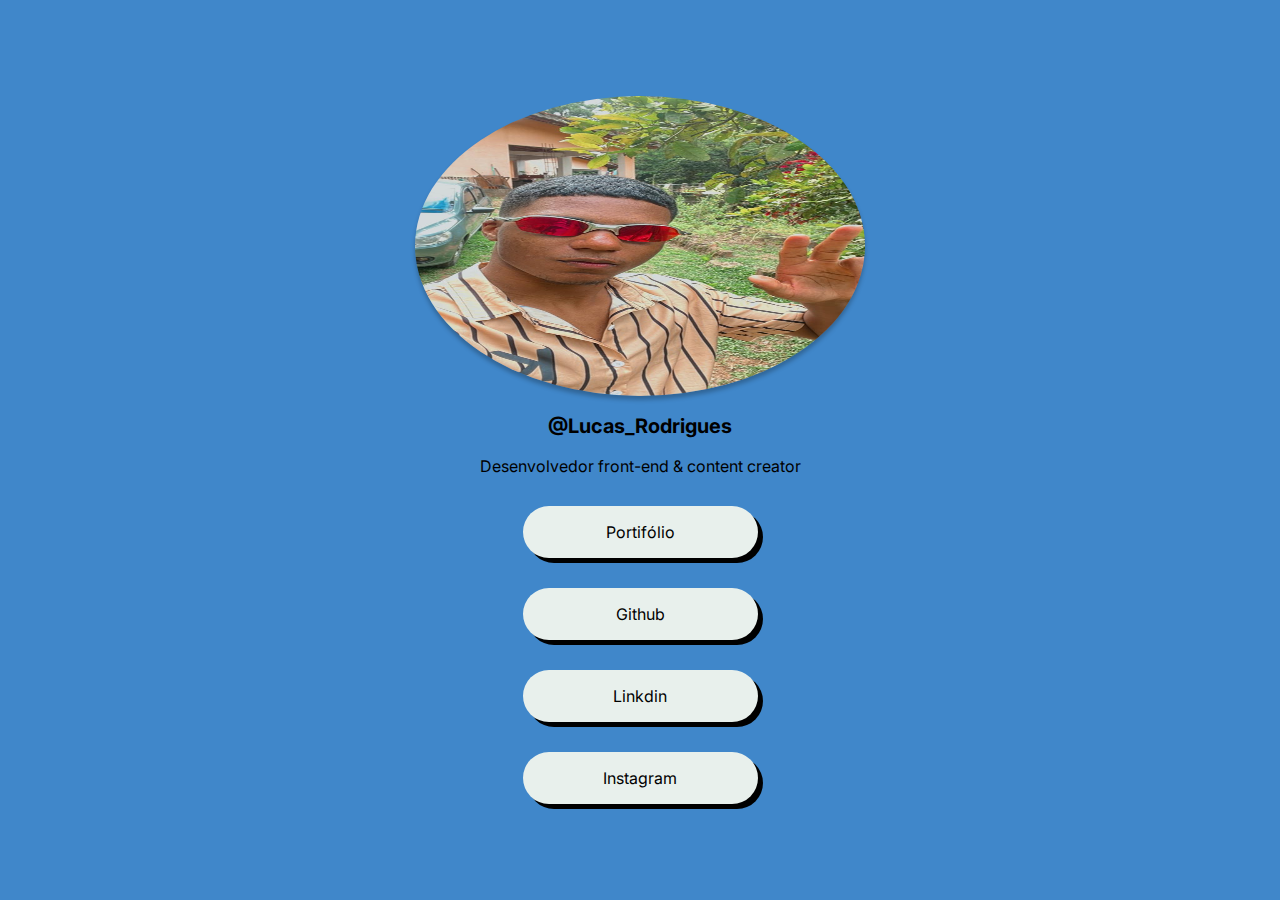
==== index.html @ 6a7e50e8 "Add files via upload" ====
<!DOCTYPE html>
<html lang="pr-br">

<head>
    <meta charset="UTF-8">
    <meta name="viewport" content="width=device-width, initial-scale=1.0">
    <title>Linktree</title>
    <link rel="preconnect" href="https://fonts.googleapis.com">
<link rel="preconnect" href="https://fonts.gstatic.com" crossorigin>
<link href="https://fonts.googleapis.com/css2?family=Inter:ital,opsz,wght@0,14..32,100..900;1,14..32,100..900&display=swap" rel="stylesheet">
    <link rel="stylesheet" href="./css/style.css">
</head>

<body>
    <div class="cabeçalho">
        <img src="./img/WhatsApp Image 2024-09-05 at 20.16.14.jpeg" alt="">
        <h1>@Lucas_Rodrigues</h1>
        <p>Desenvolvedor front-end & content creator</p>
    </div>

    <div class="btns">
        <a href="">Portifólio</a>
        <a href="https://github.com/LucasRodrigues2001" target="_blank">Github</a> 
        <a href="http://linkedin.com/in/Lucas_Rodrigues-748744183" target="_blank">Linkdin</a>
        <a href="https://www.instagram.com/" target="_blank">Instagram</a>
    </div>
</body>

</html>
---- css/style.css ----
* { 
    padding: 0%;
    margin: 0%;
    box-sizing: border-box;
    font-family: "Inter", sans-serif;
}

body { 
    height: 100vh;
    display: flex;
    background-color: rgb(64, 135, 202);
    display: flex;
    flex-direction: column;
    gap: 30px;
    justify-content: center;
}

.cabeçalho { 
    display: flex;/* filhoes um do lado do outro*/
    flex-direction: column; /* filhos em coluna*/
    gap: 18px;/* espaçamento entre os filhos*/
    align-items: center;
}

.cabeçalho img { 
    width: 450px; /* largura da imagem*/
    height: 300px;/* altura da imagem*/
    border-radius: 100%; /* arredondar as bordas*/
    border-color: rgb(90, 40, 207) 3px solid;
    box-shadow: rgba(0, 0, 0, 0.25) 0px 4px 4px;
}

.cabeçalho h1 { 
    font-size: 20px;
    font-family: "Inter", sans-serif;
}

.btns { 
    display: flex;
    flex-direction: column;
    gap: 30px;
    justify-content: center;
    align-items: center;
}

.btns a { 
    display: flex;
    justify-content: center;
    padding: 16px;
    border-radius: 58px;
    border-color: black 2px solid;
    box-shadow: black 5px 5px 0px ;
    width: 235px;
    background-color: #e8f0ec;
    color: black;
    text-decoration: none; /* tirar a decoração das tagas*/
}

.btns a:hover {
    background-color: #a51f1f;
}
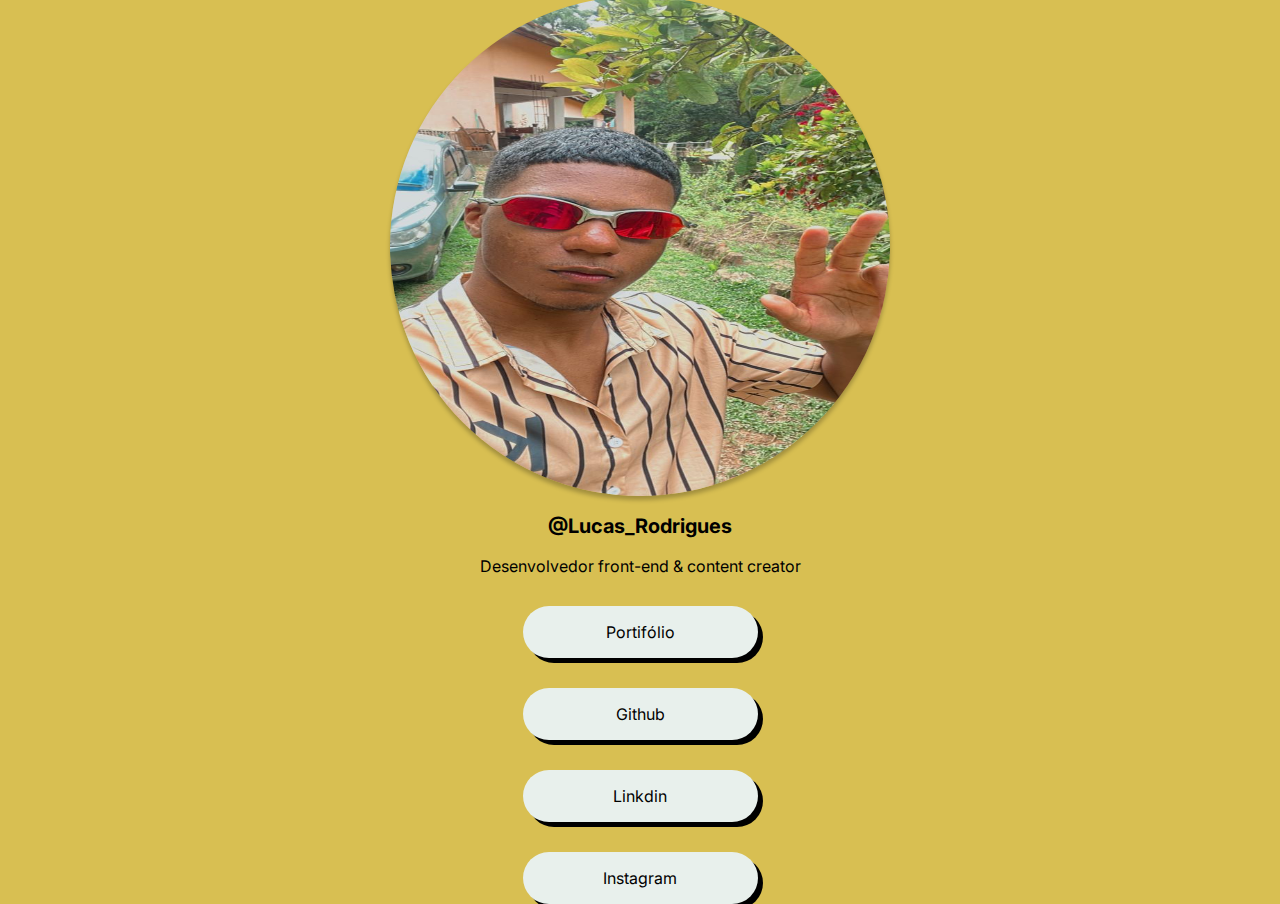
==== commit e04ae4a6: "CSS Finalizado" ====
--- a/index.html
+++ b/index.html
@@ -13,7 +13,7 @@
 
 <body>
     <div class="cabeçalho">
-        <img src="./img/WhatsApp Image 2024-09-05 at 20.16.14.jpeg" alt="">
+        <img src="./img/EU.jpeg" alt="">
         <h1>@Lucas_Rodrigues</h1>
         <p>Desenvolvedor front-end & content creator</p>
     </div>
--- a/css/style.css
+++ b/css/style.css
@@ -8,7 +8,7 @@
 body { 
     height: 100vh;
     display: flex;
-    background-color: rgb(64, 135, 202);
+    background-color: rgb(216, 191, 82);
     display: flex;
     flex-direction: column;
     gap: 30px;
@@ -23,8 +23,8 @@
 }
 
 .cabeçalho img { 
-    width: 450px; /* largura da imagem*/
-    height: 300px;/* altura da imagem*/
+    width: 500px; /* largura da imagem*/
+    height: 500px;/* altura da imagem*/
     border-radius: 100%; /* arredondar as bordas*/
     border-color: rgb(90, 40, 207) 3px solid;
     box-shadow: rgba(0, 0, 0, 0.25) 0px 4px 4px;
@@ -57,5 +57,5 @@
 }
 
 .btns a:hover {
-    background-color: #a51f1f;
+    background-color: #d0db34;
 }